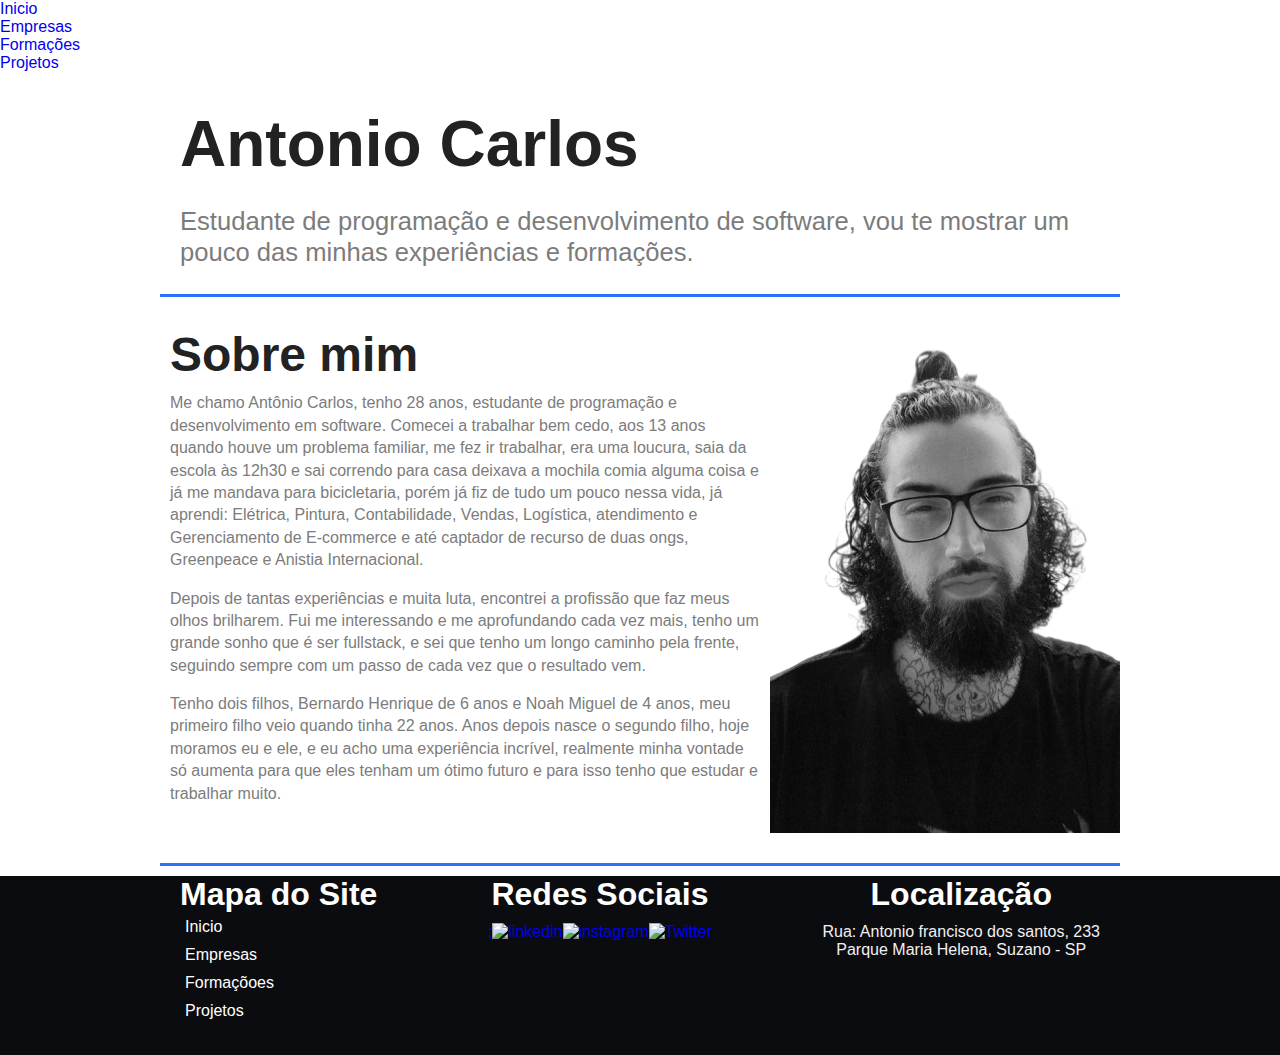
==== paginas/index.html @ 43091796 "links css" ====
<!DOCTYPE html>
<html lang=pt-br">
<head>
    <meta charset="UTF-8">
    <meta http-equiv="X-UA-Compatible" content="IE=edge">
    <meta name="viewport" content="width=device-width, initial-scale=1.0">
    <title>Portfólio Pessoal</title>
    <link rel="stylesheet" href="../css/header.css">
    <link rel="stylesheet" href="../css/style.css">
    <link rel="stylesheet" href="../css/intro.css">
    <link rel="stylesheet" href="../css/footer.css">
</head>

<body>
   <header class="menu-bg">
        <div class="menu">
            <div class="menu-logo">
             <img src="imagens/logo 150.png" alt="">
            </div>
            <nav class="menu-nav">
               <ul>
                   <li><a href="index.html">Inicio</a></li>
                   <li><a href="empresas.html">Empresas</a></li>
                   <li><a href="formacao.html">Formações</a></li>
                   <li><a href="projetos.html">Projetos</a></li>
               </ul>
            </nav>
        </div>
   </header>
 
   <section class="introdução">
        <div class="introdução-info">
        <h1 >Antonio Carlos </h1>
           <p >Estudante de programação e desenvolvimento de software,
             vou te mostrar um pouco das minhas experiências e formações.</p>
        </div>
   </section>
   <section class="sobre">
        <div class="sobre-info">
            <h1>Sobre mim</h1>
            <p>
            Me chamo Antônio Carlos, tenho 28 anos, estudante de programação e desenvolvimento em software.
            Comecei a trabalhar bem cedo, aos 13 anos quando houve um problema familiar, me fez ir trabalhar,
            era uma loucura, saia da escola às 12h30 e sai correndo para casa deixava a mochila comia alguma 
            coisa e já me mandava para bicicletaria, porém já fiz de tudo um pouco nessa vida, já aprendi: 
            Elétrica, Pintura, Contabilidade, Vendas, Logística, atendimento e Gerenciamento de E-commerce e 
            até captador de recurso de duas ongs, Greenpeace e Anistia Internacional. </p>
            <p>
                Depois de tantas experiências e muita luta, encontrei a profissão que faz meus olhos brilharem. 
                Fui me interessando e me aprofundando cada vez mais, tenho um grande sonho que é ser fullstack, 
                e sei que tenho um longo caminho pela frente, seguindo sempre com um passo de cada vez que o resultado 
                vem.
            </p>
            <p>  
                Tenho dois filhos, Bernardo Henrique de 6 anos e Noah Miguel de 4 anos, meu primeiro filho veio 
                quando tinha 22 anos. Anos depois nasce o segundo filho, hoje moramos eu e ele, e eu acho uma 
                experiência incrível, realmente minha vontade só aumenta para que eles tenham um ótimo futuro e 
                para isso tenho que estudar e trabalhar muito. 
             </p>
        </div>
        <div class="sobre-img">
            <img src="../imagens/eucinza350sfundo.png" alt="Sobre 1">
        </div>
       
   </section>
 
   <footer class="footer">
        <div class="mapa">
        <h1>Mapa do Site</h1>
            <div class="mapa-nav">
                <a href="Inicio">Inicio</a>
                <a href="Empresas">Empresas</a>
                <a href="Formacoes">Formaçõoes</a>
                <a href="Projetos">Projetos</a>
            </div>
        </div>
        <div class="redes">
        <h1>Redes Sociais</h1>
        <div class="redes-links">
            
            <a href="https://github.com/AntonioOsCria" target="_blank">
                <img src="../imagens/githubcolor35.png" alt="">;
                </a>
                    
                <a href="https://www.linkedin.com/feed/" target="_blank">
                <img src="../imagens/linkedincolor35.png" alt="linkedin">
                </a>
                
                <a href="https://www.instagram.com/terror_dichava/" target="_blank">
                <img src="../imagens/instagramcolor35.png" alt="instagram">
                </a>
                    
                <a href="https://twitter.com/home" target="_blank">
                <img src="../imagens/twittercolor35.png" alt="Twitter">
                </a>
        </div>  
            
        </div>
        <div class="local">
        <h1>Localização</h1>
        <p>Rua: Antonio francisco dos santos, 233 <br>Parque Maria Helena, Suzano - SP</p>
        </div>
    </footer>
   
</body>
</html>
---- css/style.css ----
@charset "UTF-8";


          /*Reset*/
 
          body, h1, h2, p, ul, li, a {
            margin: 0px;
            padding: 0px;
         }
          
         body {
            font-family: "Nunito",helvetica, Arial, Helvetica, sans-serif;
            color: #222222;
         }
          
         ul {
            list-style: none;
         }
          
         a {
            text-decoration: none;
         }
          
         img {
            display: block;
            max-width: 100%;   
         }
          
         * {
            box-sizing: border-box;
         }
          
              
         /*Menu*/
         
        
         /*Introdução*/
          
         
         /*Sobre*/
          
         .sobre {
            border-top: 3px solid #2c70ff;
            border-bottom: 3px solid #2c70ff;
            max-width: 960px;
            margin: 10px auto;
            padding: 30px 0;
            display: flex;
            flex-wrap: wrap;
         }
          
         .sobre-info {
            flex: 1;
            margin: 0 10px;
         }
          
         .sobre-info h1 {
            font-size: 3em;
            margin-bottom: 10px;
         }
          
         .sobre-info p {
            font-size: 1.25;
            line-height: 1.4;
            margin-bottom: 1em;
            color: #7c7c7c;
         }
          
        
          
         
          
        
        /*footer*/
          
        
         
         /*Pagina EMpresas*/

        

          /*Pagina formacoess*/
---- css/intro.css ----
.introdução {
    font-size: 2em;
    line-height: 1;
    max-width: 960px;
    margin: auto;
    padding: 10px;
    flex-wrap: wrap;
 }
.introdução-info{
 flex: 2 1 300px;
 margin: 0 10px;

}
.introdução-info h1 {
    font-size: 2em;
    margin-top: 30px;
    margin-bottom: 30px;
 }
  
 .introdução-info p {
    font-size: 0.8em;
    line-height: 1.2;
    margin-bottom: 7px;
    color: #7c7c7c;
    
 }
---- css/footer.css ----
.footer {
    background-color: #0b0c0f;
    margin: 0px auto;
    display: flex;
    flex-wrap: wrap;
    justify-content: space-between;

 }
 .mapa {
    text-align: center;
    margin-left: 180px;
    color: white;
    margin-bottom: 30px;
 }
 .mapa-nav {
    text-align: start;
    color: white;
    display: flex;
    flex-direction: column;
 }
 .mapa-nav a {
   color: white;
   margin: 5px;
 }

 .mapa-nav a:hover{
    color: #122ab2;
 }
 
 .redes {
    text-align: center;
    color: white;
 }


 .redes-links {
    color: #f3efef;
    display: flex;
    justify-content: space-between;
    margin-top: 10px;
 }
 .local {
    margin-right: 180px;
    color: white;
    text-align: center;
 }

 .local p {
    color: #f3efef;
   text-align: center;
   margin-top: 10px;
 }
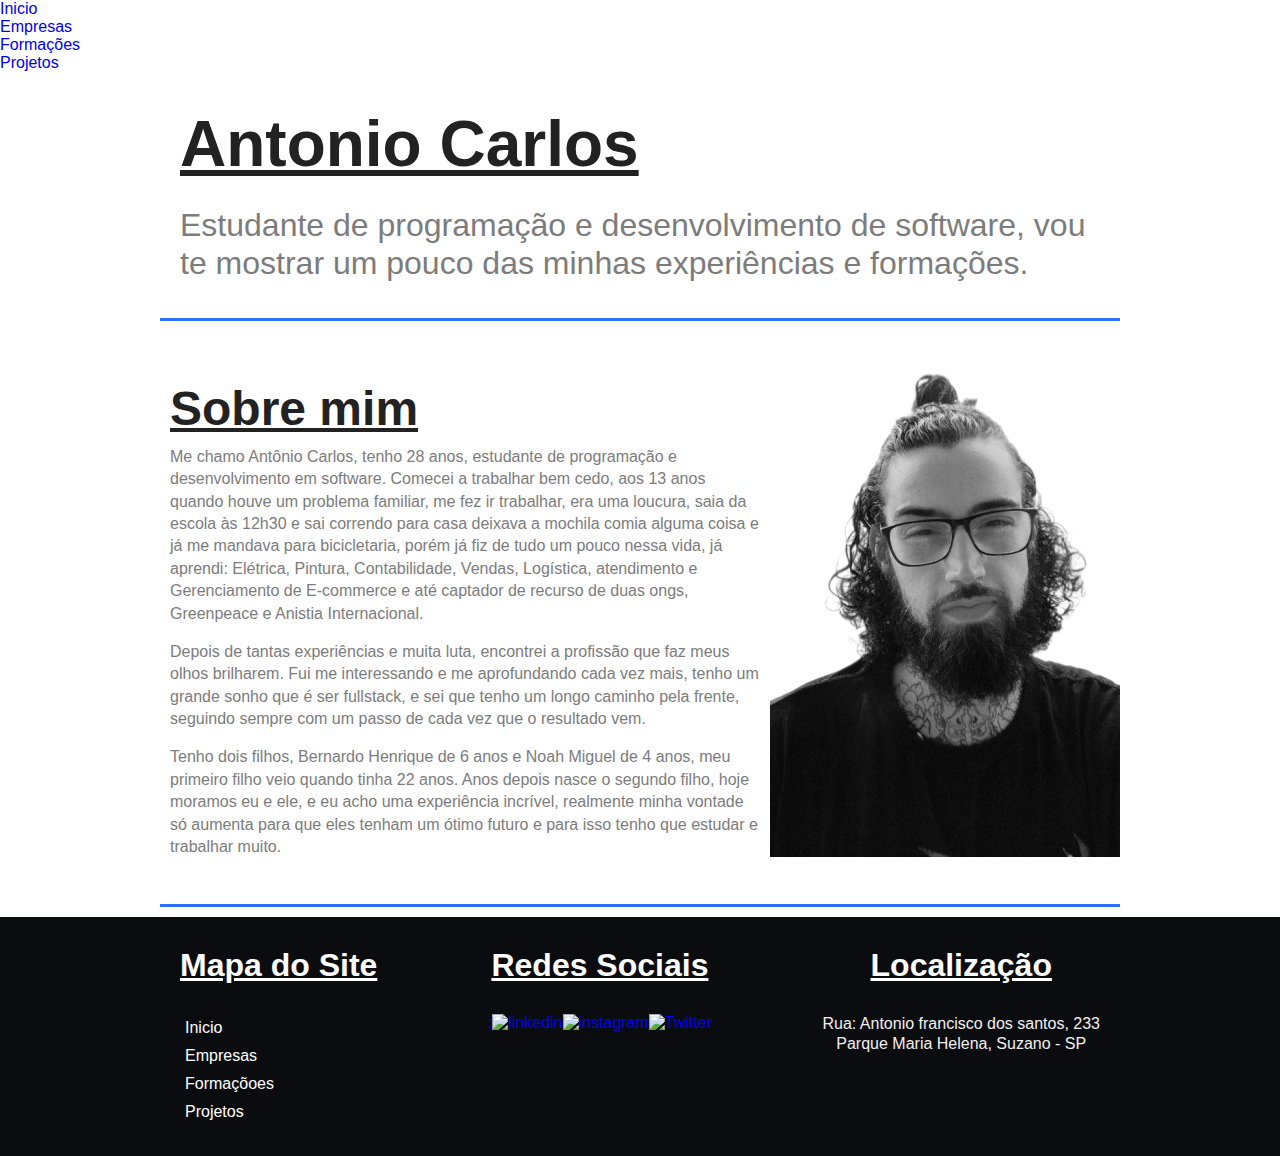
==== commit c91775cb: "separacao de css" ====
--- a/paginas/index.html
+++ b/paginas/index.html
@@ -8,7 +8,10 @@
     <link rel="stylesheet" href="../css/header.css">
     <link rel="stylesheet" href="../css/style.css">
     <link rel="stylesheet" href="../css/intro.css">
+    <link rel="stylesheet" href="../css/sobre.css">
     <link rel="stylesheet" href="../css/footer.css">
+    <link rel="stylesheet" href="../css/h1.css">
+    <link rel="stylesheet" href="../css/paragrafo.css">
 </head>
 
 <body>
@@ -30,28 +33,28 @@
  
    <section class="introdução">
         <div class="introdução-info">
-        <h1 >Antonio Carlos </h1>
-           <p >Estudante de programação e desenvolvimento de software,
+        <h1 class="tituloPrincipal">Antonio Carlos </h1>
+           <p class="paragrafo">Estudante de programação e desenvolvimento de software,
              vou te mostrar um pouco das minhas experiências e formações.</p>
         </div>
    </section>
    <section class="sobre">
         <div class="sobre-info">
-            <h1>Sobre mim</h1>
-            <p>
+            <h1 class="tituloPrincipal">Sobre mim</h1>
+            <p class="paragrafo">
             Me chamo Antônio Carlos, tenho 28 anos, estudante de programação e desenvolvimento em software.
             Comecei a trabalhar bem cedo, aos 13 anos quando houve um problema familiar, me fez ir trabalhar,
             era uma loucura, saia da escola às 12h30 e sai correndo para casa deixava a mochila comia alguma 
             coisa e já me mandava para bicicletaria, porém já fiz de tudo um pouco nessa vida, já aprendi: 
             Elétrica, Pintura, Contabilidade, Vendas, Logística, atendimento e Gerenciamento de E-commerce e 
             até captador de recurso de duas ongs, Greenpeace e Anistia Internacional. </p>
-            <p>
+            <p class="paragrafo">
                 Depois de tantas experiências e muita luta, encontrei a profissão que faz meus olhos brilharem. 
                 Fui me interessando e me aprofundando cada vez mais, tenho um grande sonho que é ser fullstack, 
                 e sei que tenho um longo caminho pela frente, seguindo sempre com um passo de cada vez que o resultado 
                 vem.
             </p>
-            <p>  
+            <p class="paragrafo">  
                 Tenho dois filhos, Bernardo Henrique de 6 anos e Noah Miguel de 4 anos, meu primeiro filho veio 
                 quando tinha 22 anos. Anos depois nasce o segundo filho, hoje moramos eu e ele, e eu acho uma 
                 experiência incrível, realmente minha vontade só aumenta para que eles tenham um ótimo futuro e 
@@ -66,7 +69,7 @@
  
    <footer class="footer">
         <div class="mapa">
-        <h1>Mapa do Site</h1>
+        <h1 class="tituloPrincipal">Mapa do Site</h1>
             <div class="mapa-nav">
                 <a href="Inicio">Inicio</a>
                 <a href="Empresas">Empresas</a>
@@ -75,7 +78,7 @@
             </div>
         </div>
         <div class="redes">
-        <h1>Redes Sociais</h1>
+        <h1 class="tituloPrincipal">Redes Sociais</h1>
         <div class="redes-links">
             
             <a href="https://github.com/AntonioOsCria" target="_blank">
@@ -97,8 +100,8 @@
             
         </div>
         <div class="local">
-        <h1>Localização</h1>
-        <p>Rua: Antonio francisco dos santos, 233 <br>Parque Maria Helena, Suzano - SP</p>
+        <h1 class="tituloPrincipal">Localização</h1>
+        <p class="paragrafo">Rua: Antonio francisco dos santos, 233 <br>Parque Maria Helena, Suzano - SP</p>
         </div>
     </footer>
    
--- a/css/intro.css
+++ b/css/intro.css
@@ -11,16 +11,4 @@
  margin: 0 10px;
 
 }
-.introdução-info h1 {
-    font-size: 2em;
-    margin-top: 30px;
-    margin-bottom: 30px;
- }
   
- .introdução-info p {
-    font-size: 0.8em;
-    line-height: 1.2;
-    margin-bottom: 7px;
-    color: #7c7c7c;
-    
- }--- a/css/sobre.css
+++ b/css/sobre.css
@@ -0,0 +1,17 @@
+.sobre {
+    border-top: 3px solid #2c70ff;
+    border-bottom: 3px solid #2c70ff;
+    max-width: 960px;
+    margin: 10px auto;
+    padding: 30px 0;
+    display: flex;
+    flex-wrap: wrap;
+ }
+  
+ .sobre-info {
+    flex: 1;
+    margin: 0 10px;
+ }
+  
+ 
+  --- a/css/h1.css
+++ b/css/h1.css
@@ -0,0 +1,6 @@
+.tituloPrincipal {
+    font-size: 2em;
+   margin-top: 30px;
+   margin-bottom: 30px;
+   text-decoration: underline;
+ } 
--- a/css/paragrafo.css
+++ b/css/paragrafo.css
@@ -0,0 +1,6 @@
+.paragrafo {
+    font-size: 1.25;
+    line-height: 1.2;
+    margin-bottom: 15px;
+    color: #7c7c7c;
+}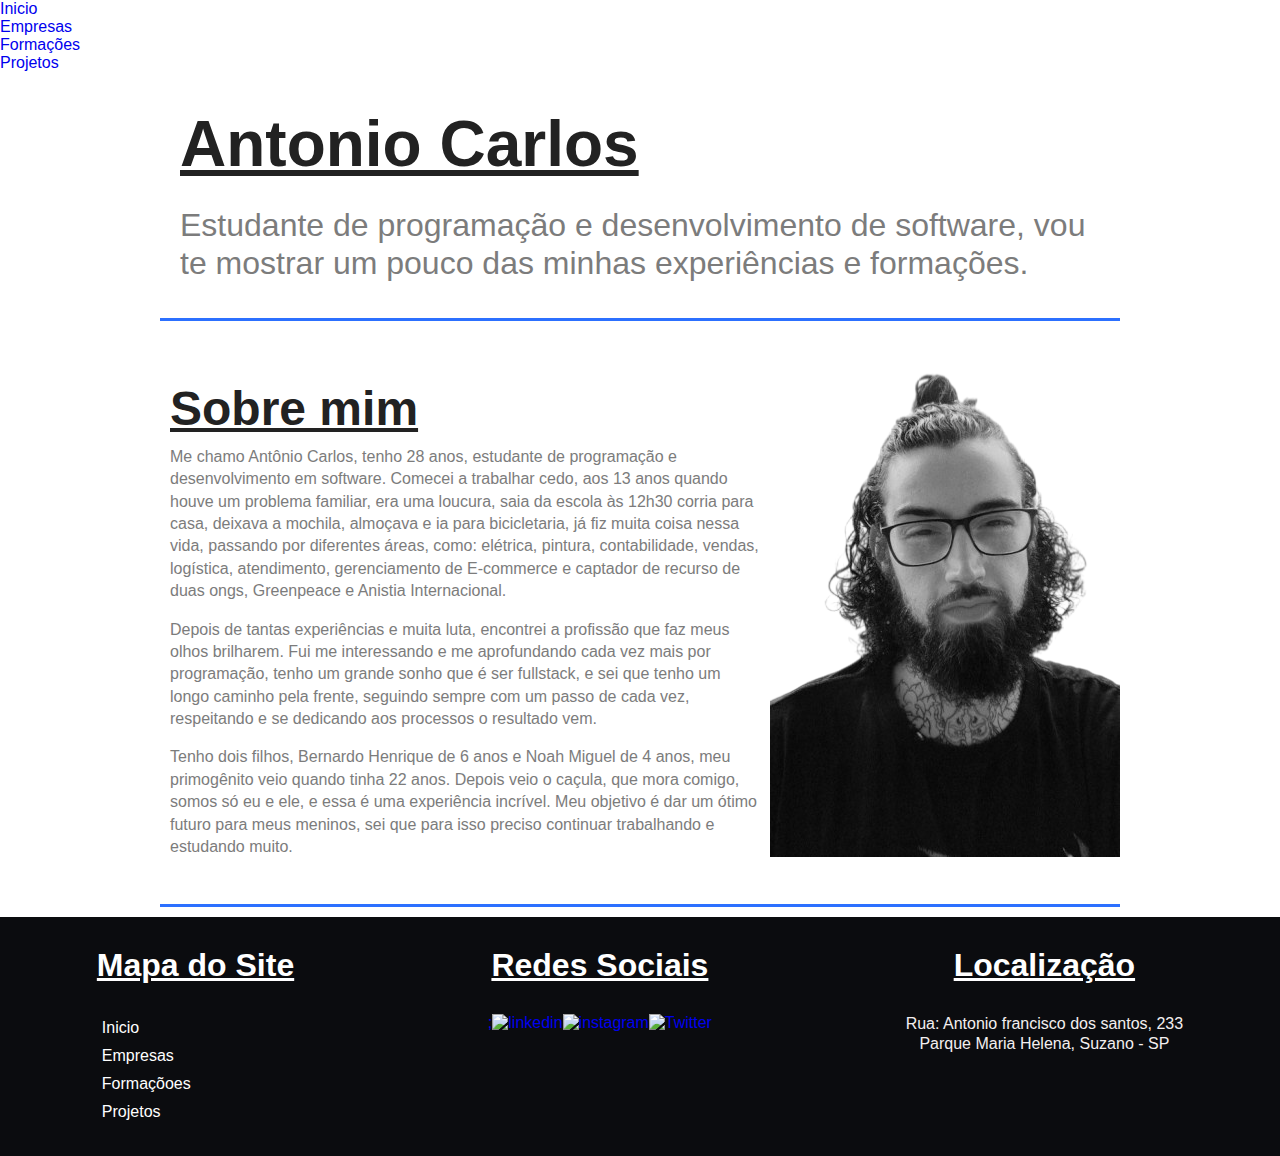
==== commit fad7a919: "texto e margins" ====
--- a/paginas/index.html
+++ b/paginas/index.html
@@ -42,23 +42,26 @@
         <div class="sobre-info">
             <h1 class="tituloPrincipal">Sobre mim</h1>
             <p class="paragrafo">
-            Me chamo Antônio Carlos, tenho 28 anos, estudante de programação e desenvolvimento em software.
-            Comecei a trabalhar bem cedo, aos 13 anos quando houve um problema familiar, me fez ir trabalhar,
-            era uma loucura, saia da escola às 12h30 e sai correndo para casa deixava a mochila comia alguma 
-            coisa e já me mandava para bicicletaria, porém já fiz de tudo um pouco nessa vida, já aprendi: 
-            Elétrica, Pintura, Contabilidade, Vendas, Logística, atendimento e Gerenciamento de E-commerce e 
-            até captador de recurso de duas ongs, Greenpeace e Anistia Internacional. </p>
+                Me chamo Antônio Carlos, tenho 28 anos, estudante de programação e desenvolvimento em software. 
+                Comecei a trabalhar cedo, aos 13 anos quando houve um problema familiar, 
+                era uma loucura, saia da escola às 12h30 corria para casa, deixava a mochila, almoçava e ia para 
+                bicicletaria, já fiz muita coisa nessa vida, passando por diferentes áreas, como: elétrica, pintura, 
+                contabilidade, vendas, logística, atendimento, gerenciamento de E-commerce e 
+                captador de recurso de duas ongs, Greenpeace e Anistia Internacional. </p>
             <p class="paragrafo">
-                Depois de tantas experiências e muita luta, encontrei a profissão que faz meus olhos brilharem. 
-                Fui me interessando e me aprofundando cada vez mais, tenho um grande sonho que é ser fullstack, 
-                e sei que tenho um longo caminho pela frente, seguindo sempre com um passo de cada vez que o resultado 
-                vem.
+                Depois de tantas experiências e muita luta, encontrei a profissão que faz meus 
+                olhos brilharem. Fui me interessando e me aprofundando cada vez mais por 
+                programação, tenho um grande sonho que é ser fullstack, e sei que tenho um longo caminho pela 
+                frente, seguindo sempre com um passo de cada vez, respeitando e se dedicando aos processos o resultado vem.
+
             </p>
             <p class="paragrafo">  
-                Tenho dois filhos, Bernardo Henrique de 6 anos e Noah Miguel de 4 anos, meu primeiro filho veio 
-                quando tinha 22 anos. Anos depois nasce o segundo filho, hoje moramos eu e ele, e eu acho uma 
-                experiência incrível, realmente minha vontade só aumenta para que eles tenham um ótimo futuro e 
-                para isso tenho que estudar e trabalhar muito. 
+                
+                Tenho dois filhos, Bernardo Henrique de 6 anos e Noah Miguel de 4 anos,
+                meu primogênito veio quando tinha 22 anos. Depois veio o caçula, que mora 
+                comigo, somos só eu e ele, e essa é uma experiência incrível. Meu objetivo 
+                é dar um ótimo futuro para meus meninos, 
+                sei que para isso preciso continuar trabalhando e estudando muito.
              </p>
         </div>
         <div class="sobre-img">
--- a/css/footer.css
+++ b/css/footer.css
@@ -3,12 +3,12 @@
     margin: 0px auto;
     display: flex;
     flex-wrap: wrap;
-    justify-content: space-between;
+    justify-content:space-around;
 
  }
  .mapa {
     text-align: center;
-    margin-left: 180px;
+   
     color: white;
     margin-bottom: 30px;
  }
@@ -40,7 +40,7 @@
     margin-top: 10px;
  }
  .local {
-    margin-right: 180px;
+    
     color: white;
     text-align: center;
  }
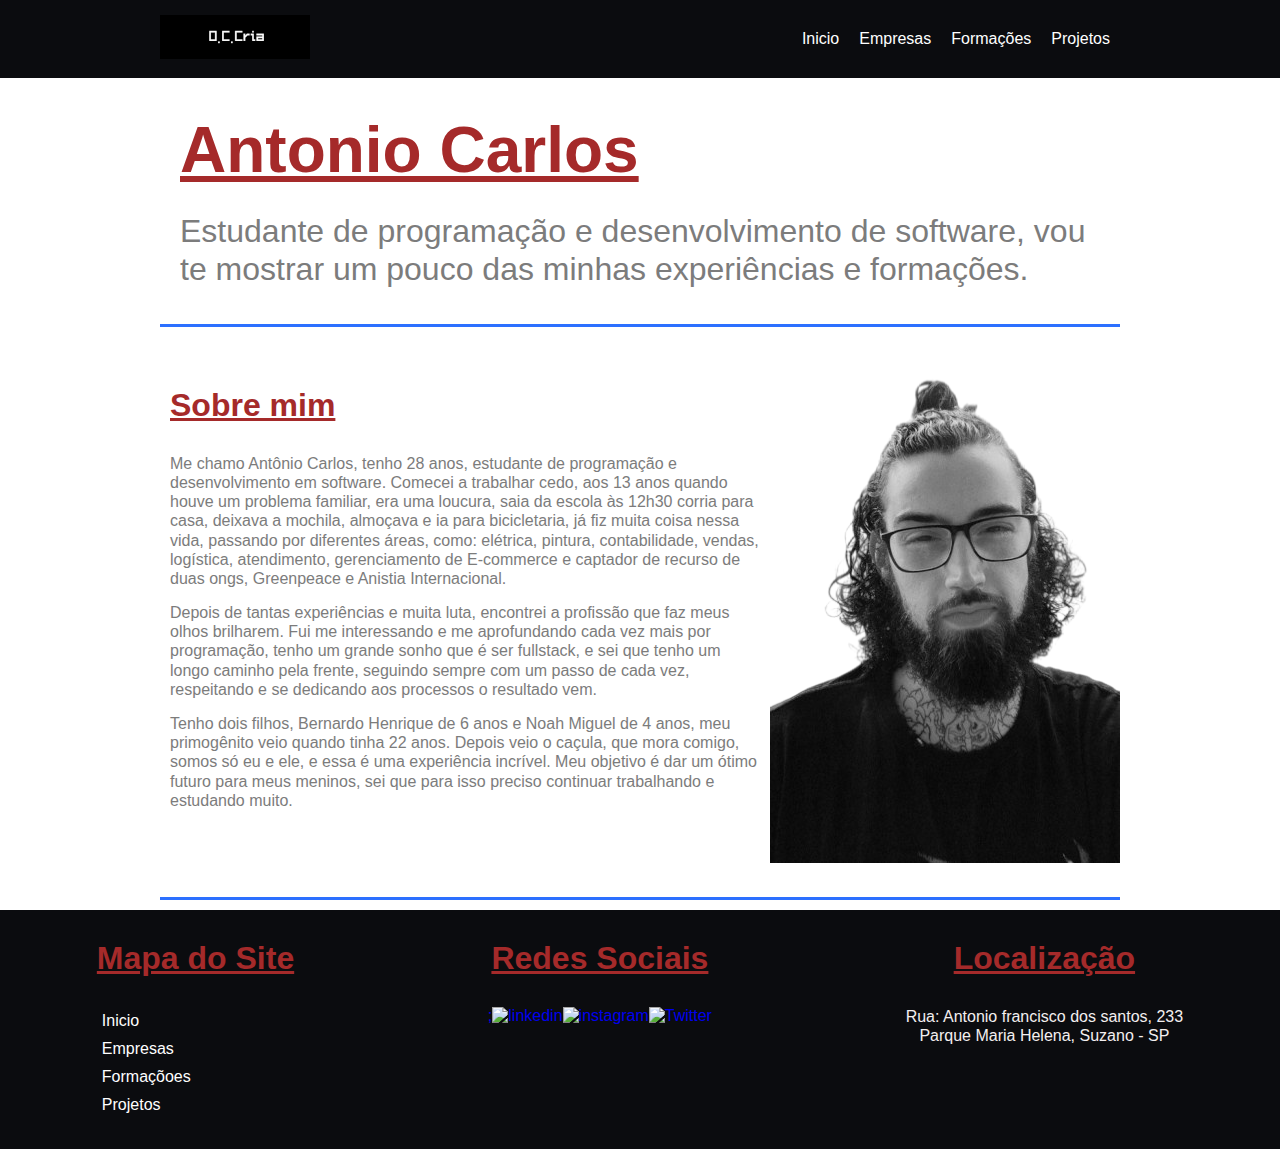
==== commit d2481679: "atualizacao" ====
--- a/paginas/index.html
+++ b/paginas/index.html
@@ -5,22 +5,24 @@
     <meta http-equiv="X-UA-Compatible" content="IE=edge">
     <meta name="viewport" content="width=device-width, initial-scale=1.0">
     <title>Portfólio Pessoal</title>
-    <link rel="stylesheet" href="../css/header.css">
-    <link rel="stylesheet" href="../css/style.css">
-    <link rel="stylesheet" href="../css/intro.css">
-    <link rel="stylesheet" href="../css/sobre.css">
-    <link rel="stylesheet" href="../css/footer.css">
-    <link rel="stylesheet" href="../css/h1.css">
-    <link rel="stylesheet" href="../css/paragrafo.css">
+    <link rel="stylesheet" href="../css/atm/header.css">
+    <link rel="stylesheet" href="../css/atm/fonts.css">
+    <link rel="stylesheet" href="../css/atm/intro.css">
+    <link rel="stylesheet" href="../css/atm/sobre.css">
+    <link rel="stylesheet" href="../css/atm/footer.css">
+    <link rel="stylesheet" href="../css/atm/h1.css">
+    <link rel="stylesheet" href="../css/atm/paragraph.css">
+    <link rel="stylesheet" href="../css/atm/structure.css">
+    <link rel="stylesheet" href="../css/atm/img.css">
 </head>
 
 <body>
-   <header class="menu-bg">
-        <div class="menu">
-            <div class="menu-logo">
-             <img src="imagens/logo 150.png" alt="">
+   <header class="MenuBg">
+        <div class="Menu">
+            <div class="MenuSoon">
+             <img src="../imagens/logo 150.png" alt="">
             </div>
-            <nav class="menu-nav">
+            <nav class="MenuNav">
                <ul>
                    <li><a href="index.html">Inicio</a></li>
                    <li><a href="empresas.html">Empresas</a></li>
@@ -31,31 +33,31 @@
         </div>
    </header>
  
-   <section class="introdução">
-        <div class="introdução-info">
-        <h1 class="tituloPrincipal">Antonio Carlos </h1>
-           <p class="paragrafo">Estudante de programação e desenvolvimento de software,
+   <section class="Introduction">
+        <div class="IntroductionInf">
+        <h1 class="MainTitle">Antonio Carlos </h1>
+           <p class="Paragraph">Estudante de programação e desenvolvimento de software,
              vou te mostrar um pouco das minhas experiências e formações.</p>
         </div>
    </section>
-   <section class="sobre">
-        <div class="sobre-info">
-            <h1 class="tituloPrincipal">Sobre mim</h1>
-            <p class="paragrafo">
+   <section class="Content">
+        <div class="ContentInf">
+            <h1 class="MainTitle">Sobre mim</h1>
+            <p class="Paragraph">
                 Me chamo Antônio Carlos, tenho 28 anos, estudante de programação e desenvolvimento em software. 
                 Comecei a trabalhar cedo, aos 13 anos quando houve um problema familiar, 
                 era uma loucura, saia da escola às 12h30 corria para casa, deixava a mochila, almoçava e ia para 
                 bicicletaria, já fiz muita coisa nessa vida, passando por diferentes áreas, como: elétrica, pintura, 
                 contabilidade, vendas, logística, atendimento, gerenciamento de E-commerce e 
                 captador de recurso de duas ongs, Greenpeace e Anistia Internacional. </p>
-            <p class="paragrafo">
+            <p class="Paragraph">
                 Depois de tantas experiências e muita luta, encontrei a profissão que faz meus 
                 olhos brilharem. Fui me interessando e me aprofundando cada vez mais por 
                 programação, tenho um grande sonho que é ser fullstack, e sei que tenho um longo caminho pela 
                 frente, seguindo sempre com um passo de cada vez, respeitando e se dedicando aos processos o resultado vem.
 
             </p>
-            <p class="paragrafo">  
+            <p class="Paragraph">  
                 
                 Tenho dois filhos, Bernardo Henrique de 6 anos e Noah Miguel de 4 anos,
                 meu primogênito veio quando tinha 22 anos. Depois veio o caçula, que mora 
@@ -64,25 +66,25 @@
                 sei que para isso preciso continuar trabalhando e estudando muito.
              </p>
         </div>
-        <div class="sobre-img">
+        <div class="ContentImg">
             <img src="../imagens/eucinza350sfundo.png" alt="Sobre 1">
         </div>
        
    </section>
  
-   <footer class="footer">
-        <div class="mapa">
-        <h1 class="tituloPrincipal">Mapa do Site</h1>
-            <div class="mapa-nav">
+   <footer class="Footer">
+        <div class="Map">
+        <h1 class="MainTitle">Mapa do Site</h1>
+            <div class="MapNav">
                 <a href="Inicio">Inicio</a>
                 <a href="Empresas">Empresas</a>
                 <a href="Formacoes">Formaçõoes</a>
                 <a href="Projetos">Projetos</a>
             </div>
         </div>
-        <div class="redes">
-        <h1 class="tituloPrincipal">Redes Sociais</h1>
-        <div class="redes-links">
+        <div class="Nets">
+        <h1 class="MainTitle">Redes Sociais</h1>
+        <div class="NetsLinks">
             
             <a href="https://github.com/AntonioOsCria" target="_blank">
                 <img src="../imagens/githubcolor35.png" alt="">;
@@ -102,9 +104,9 @@
         </div>  
             
         </div>
-        <div class="local">
-        <h1 class="tituloPrincipal">Localização</h1>
-        <p class="paragrafo">Rua: Antonio francisco dos santos, 233 <br>Parque Maria Helena, Suzano - SP</p>
+        <div class="Place">
+        <h1 class="MainTitle">Localização</h1>
+        <p class="Paragraph">Rua: Antonio francisco dos santos, 233 <br>Parque Maria Helena, Suzano - SP</p>
         </div>
     </footer>
    
--- a/css/atm/header.css
+++ b/css/atm/header.css
@@ -0,0 +1,42 @@
+
+
+.MenuBg {
+    background: #0b0c0f;
+ }
+  
+ .Menu {
+    max-width: 960px;
+    margin:0 auto;
+    padding: 15px 0;
+    display: flex;
+    flex-wrap: wrap;
+    justify-content: space-between;
+    align-items: center;
+ }
+  
+ .Menu a {
+    color: white;
+    border-radius: 20px;
+ }
+  
+ .MenuSoon a {
+    font-size: 2.25em;
+    font-weight: bold;
+    margin: 0 10px;
+  
+ }
+  
+ .MenuNav ul {
+    display: flex;
+    flex-wrap: wrap;
+  }
+  
+ .MenuNav a {
+    font-size: 1.25;
+    display: block;
+    padding: 10px;
+ }
+  
+ .MenuNav a:hover{
+    background: #122ab2;
+ }--- a/css/atm/fonts.css
+++ b/css/atm/fonts.css
@@ -0,0 +1,4 @@
+body {
+    font-family: "Nunito",helvetica, Arial, Helvetica, sans-serif;
+    color: #222222;
+ }--- a/css/atm/intro.css
+++ b/css/atm/intro.css
@@ -0,0 +1,16 @@
+
+.Introduction {
+    font-size: 2em;
+    line-height: 1;
+    max-width: 960px;
+    margin: auto;
+    padding: 10px;
+    flex-wrap: wrap;
+ }
+
+.IntroductionInf {
+ flex: 2 1 300px;
+ margin: 0 10px;
+
+}
+  
--- a/css/atm/sobre.css
+++ b/css/atm/sobre.css
@@ -0,0 +1,17 @@
+.Content {
+    border-top: 3px solid #2c70ff;
+    border-bottom: 3px solid #2c70ff;
+    max-width: 960px;
+    margin: 10px auto;
+    padding: 30px 0;
+    display: flex;
+    flex-wrap: wrap;
+ }
+  
+ .ContentInf {
+    flex: 1;
+    margin: 0 10px;
+ }
+  
+ 
+  --- a/css/atm/footer.css
+++ b/css/atm/footer.css
@@ -0,0 +1,51 @@
+.Footer {
+    background-color: #0b0c0f;
+    margin: 0px auto;
+    display: flex;
+    flex-wrap: wrap;
+    justify-content:space-around;
+
+ }
+ .Map {
+    text-align: center;
+    color: white;
+    margin-bottom: 30px;
+ }
+ .MapNav {
+    text-align: start;
+    color: white;
+    display: flex;
+    flex-direction: column;
+ }
+ .MapNav a {
+   color: white;
+   margin: 5px;
+ }
+
+ .MapNav a:hover{
+    color: #122ab2;
+ }
+ 
+ .Nets {
+    text-align: center;
+    color: white;
+ }
+
+
+ .NetsLinks {
+    color: #f3efef;
+    display: flex;
+    justify-content: space-between;
+    margin-top: 10px;
+ }
+ .Place {
+    
+    color: white;
+    text-align: center;
+ }
+
+ .Place p {
+   color: #f3efef;
+   text-align: center;
+   margin-top: 10px;
+ }--- a/css/atm/h1.css
+++ b/css/atm/h1.css
@@ -0,0 +1,13 @@
+* h1, h2, p {
+  margin: 0px;
+  padding: 0px;
+}
+
+
+.MainTitle {
+   font-size: 2em;
+   margin-top: 30px;
+   margin-bottom: 30px;
+   text-decoration: underline;
+   color: brown;
+ } 
--- a/css/atm/paragraph.css
+++ b/css/atm/paragraph.css
@@ -0,0 +1,6 @@
+.Paragraph {
+    font-size: 1.25;
+    line-height: 1.2;
+    margin-bottom: 15px;
+    color: #7c7c7c;
+}--- a/css/atm/structure.css
+++ b/css/atm/structure.css
@@ -0,0 +1,25 @@
+* body, ul, li, a  {
+    margin: 0px;
+    padding: 0px;
+}
+* {
+    box-sizing: border-box;
+ }
+ 
+* ul {
+    list-style: none;
+ }
+  
+* a {
+    text-decoration: none;
+ }
+.Structure {
+    border-top: 3px solid #2c70ff;
+    border-bottom: 3px solid #2c70ff;
+    max-width: 960px;
+    margin: 15px auto;;
+    padding: 10px 0px;
+    display: flex;
+    flex-wrap: wrap;
+    flex-direction: column;    
+}
--- a/css/atm/img.css
+++ b/css/atm/img.css
@@ -0,0 +1,6 @@
+*img {
+    display: block;
+    max-width: 100%;   
+ }
+
+ 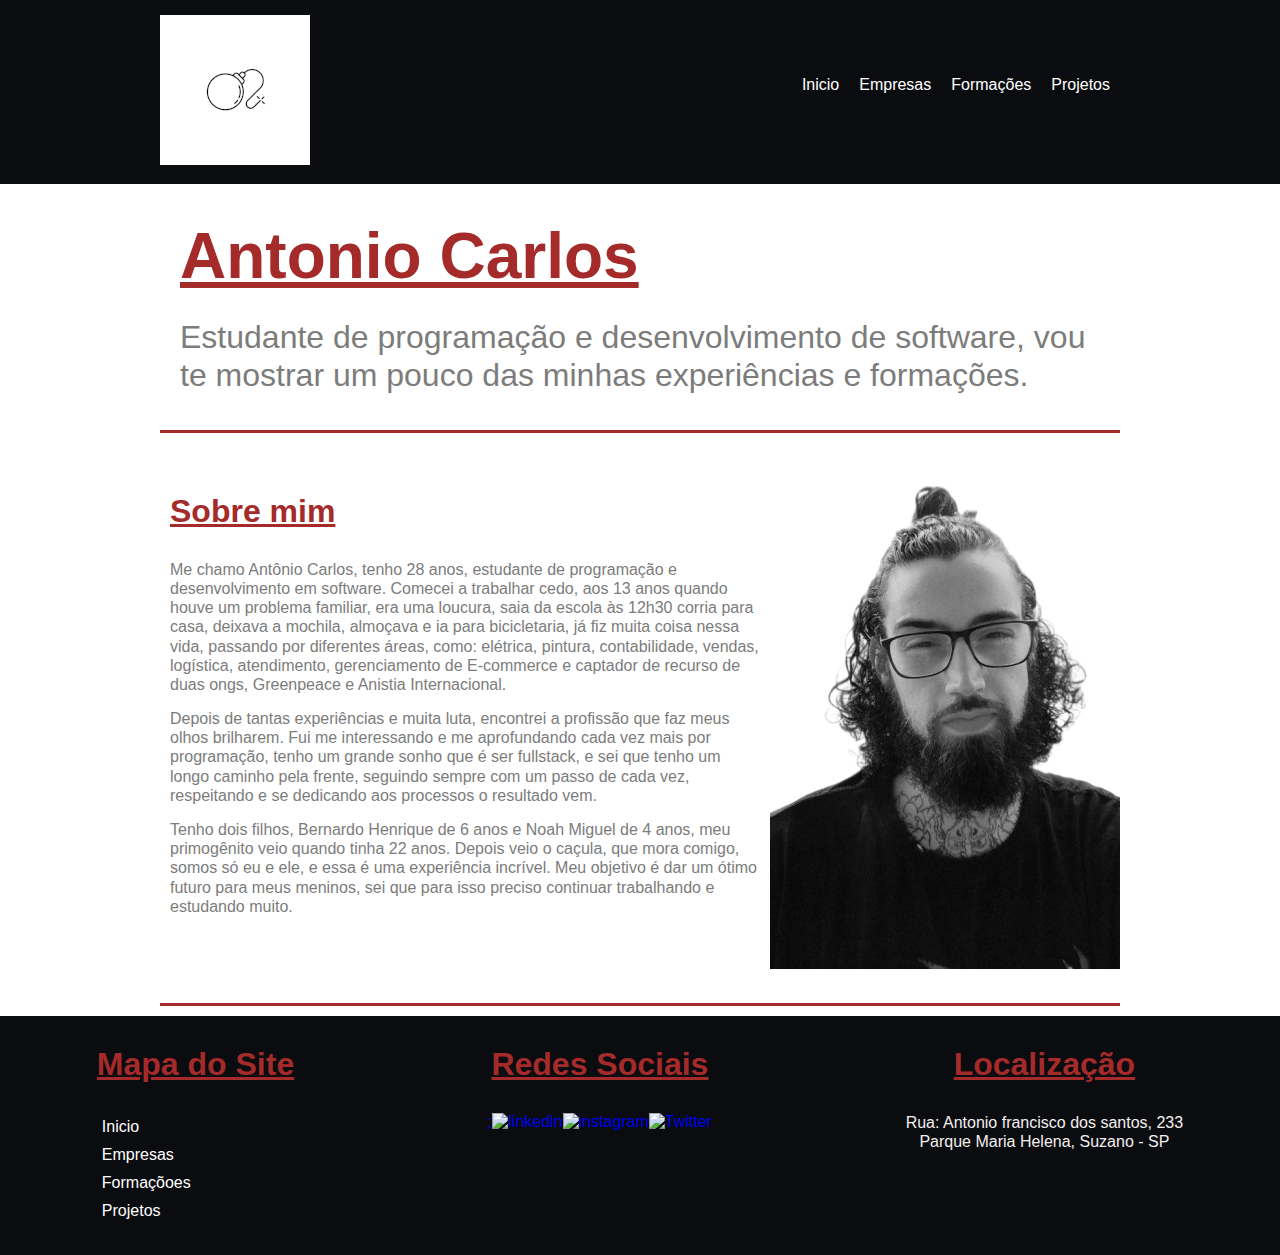
==== commit 28b115bd: "change in header change logo" ====
--- a/paginas/index.html
+++ b/paginas/index.html
@@ -20,7 +20,7 @@
    <header class="MenuBg">
         <div class="Menu">
             <div class="MenuSoon">
-             <img src="../imagens/logo 150.png" alt="">
+             <img src="../imagens/logo-atualizado.png" alt="">
             </div>
             <nav class="MenuNav">
                <ul>
--- a/css/atm/header.css
+++ b/css/atm/header.css
@@ -32,7 +32,7 @@
   }
   
  .MenuNav a {
-    font-size: 1.25;
+    font-size: 1em;
     display: block;
     padding: 10px;
  }
--- a/css/atm/sobre.css
+++ b/css/atm/sobre.css
@@ -1,6 +1,6 @@
 .Content {
-    border-top: 3px solid #2c70ff;
-    border-bottom: 3px solid #2c70ff;
+    border-top: 3px solid brown;
+    border-bottom: 3px solid brown;
     max-width: 960px;
     margin: 10px auto;
     padding: 30px 0;
--- a/css/atm/footer.css
+++ b/css/atm/footer.css
@@ -23,7 +23,7 @@
  }
 
  .MapNav a:hover{
-    color: #122ab2;
+    color:brown;
  }
  
  .Nets {
--- a/css/atm/structure.css
+++ b/css/atm/structure.css
@@ -14,12 +14,27 @@
     text-decoration: none;
  }
 .Structure {
-    border-top: 3px solid #2c70ff;
-    border-bottom: 3px solid #2c70ff;
+    border-top: 3px solid brown;
+    border-bottom: 3px solid brown;
     max-width: 960px;
     margin: 15px auto;;
     padding: 10px 0px;
     display: flex;
     flex-wrap: wrap;
-    flex-direction: column;    
+    flex-direction: column;
 }
+
+ul {
+    font-size: 1.0em;
+    margin-bottom: 15px;
+}
+
+.Structure li {
+    margin: 10px;
+}
+.Structure a {
+    color: black;
+}
+.Structure a:hover {
+    color: brown;
+}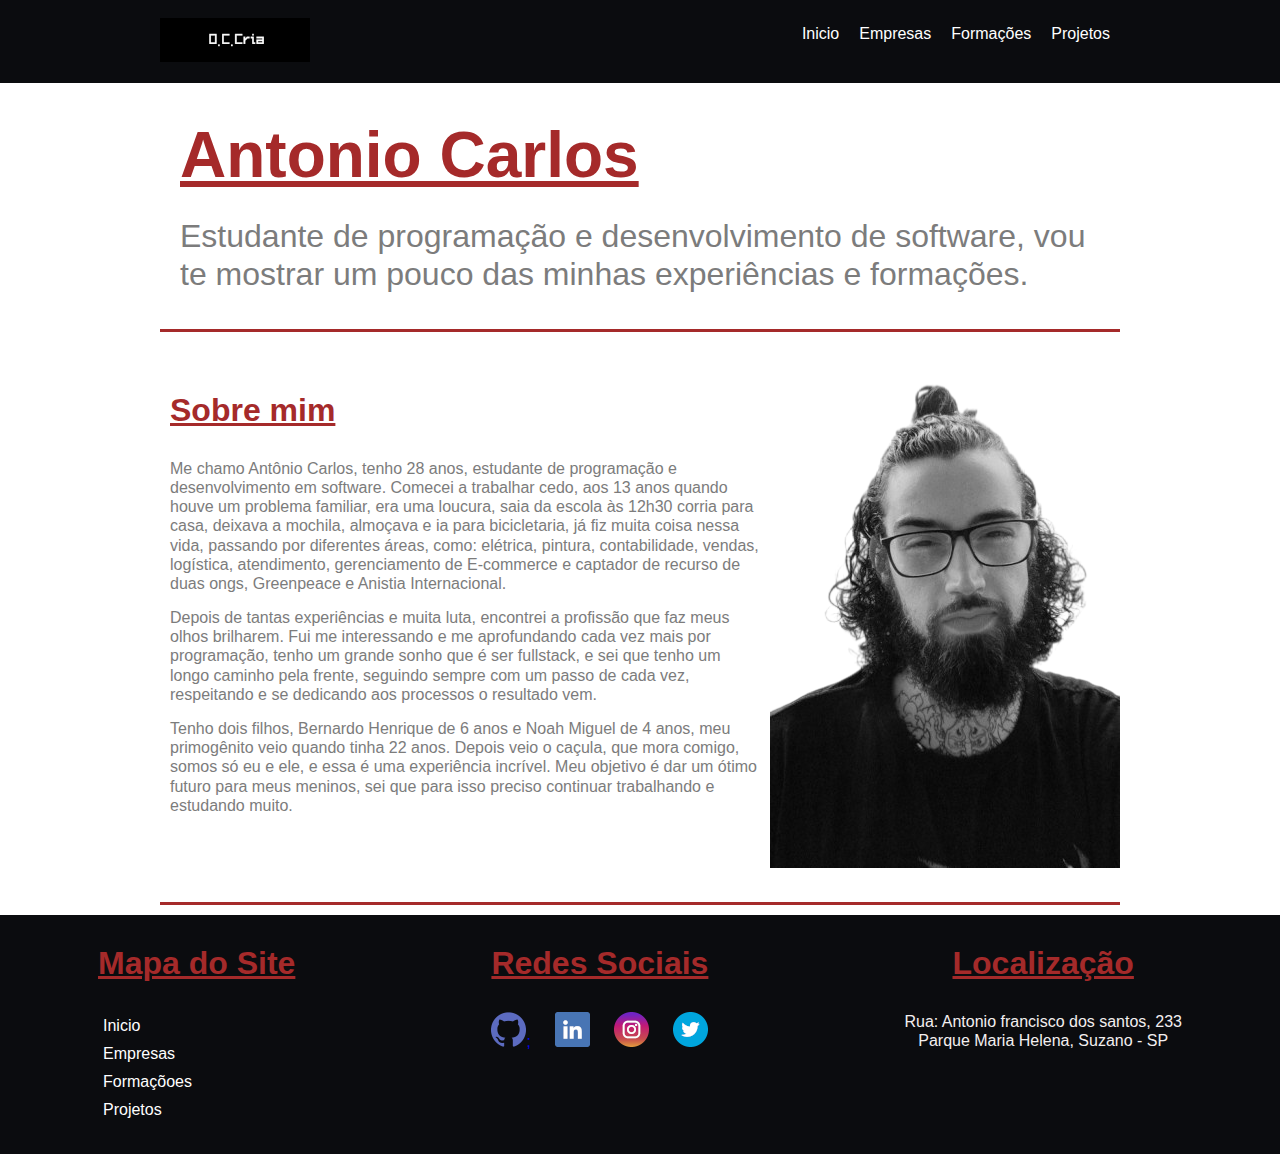
==== commit 155d8fc5: "file name standardization" ====
--- a/paginas/index.html
+++ b/paginas/index.html
@@ -20,7 +20,7 @@
    <header class="MenuBg">
         <div class="Menu">
             <div class="MenuSoon">
-             <img src="../imagens/logo-atualizado.png" alt="">
+             <img src="../imagens/logo-150.png" alt="">
             </div>
             <nav class="MenuNav">
                <ul>
@@ -67,7 +67,7 @@
              </p>
         </div>
         <div class="ContentImg">
-            <img src="../imagens/eucinza350sfundo.png" alt="Sobre 1">
+            <img src="../imagens/eu-cinza-350-s-fundo.png" alt="Sobre 1">
         </div>
        
    </section>
@@ -87,19 +87,19 @@
         <div class="NetsLinks">
             
             <a href="https://github.com/AntonioOsCria" target="_blank">
-                <img src="../imagens/githubcolor35.png" alt="">;
+                <img src="../imagens/github-color-35.png" alt="">;
                 </a>
                     
                 <a href="https://www.linkedin.com/feed/" target="_blank">
-                <img src="../imagens/linkedincolor35.png" alt="linkedin">
+                <img src="../imagens/linkedin-color-35.png" alt="linkedin">
                 </a>
                 
                 <a href="https://www.instagram.com/terror_dichava/" target="_blank">
-                <img src="../imagens/instagramcolor35.png" alt="instagram">
+                <img src="../imagens/instagram-color-35.png" alt="instagram">
                 </a>
                     
                 <a href="https://twitter.com/home" target="_blank">
-                <img src="../imagens/twittercolor35.png" alt="Twitter">
+                <img src="../imagens/twitter-color-35.png" alt="Twitter">
                 </a>
         </div>  
             
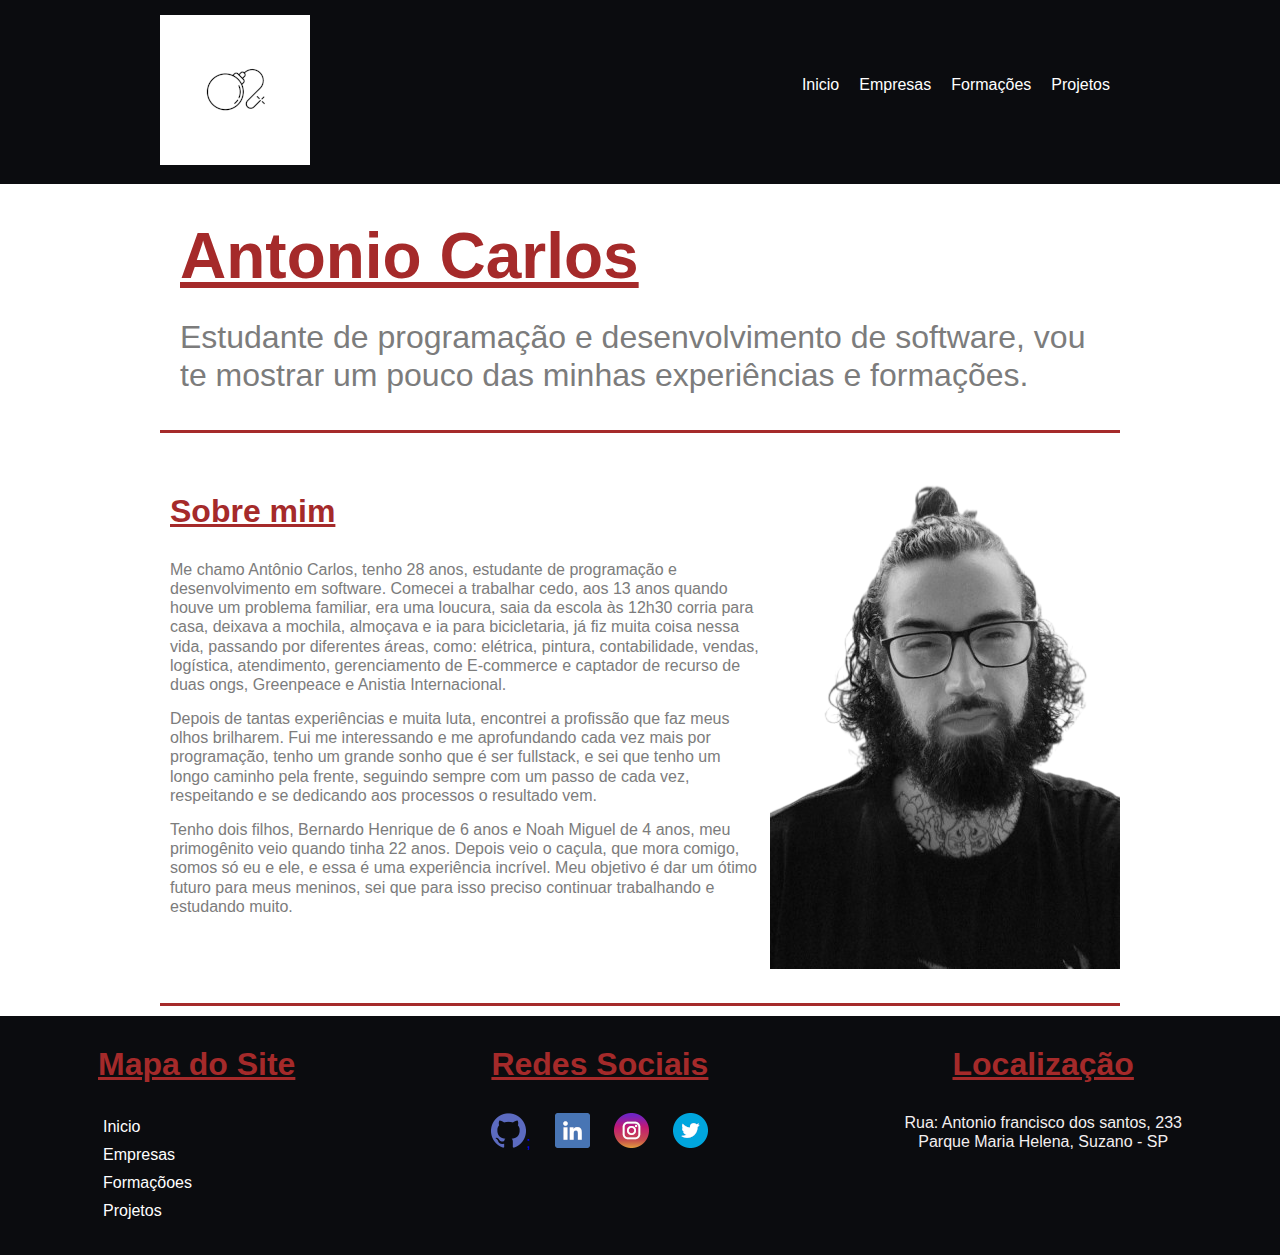
==== commit d69ad0c3: "Merge branch 'main' into chore/change_in_header" ====
--- a/paginas/index.html
+++ b/paginas/index.html
@@ -20,7 +20,10 @@
    <header class="MenuBg">
         <div class="Menu">
             <div class="MenuSoon">
-             <img src="../imagens/logo-150.png" alt="">
+
+             <img src="../imagens/logo-atualizado.png" alt="Logo da página - OCC">
+
+
             </div>
             <nav class="MenuNav">
                <ul>
